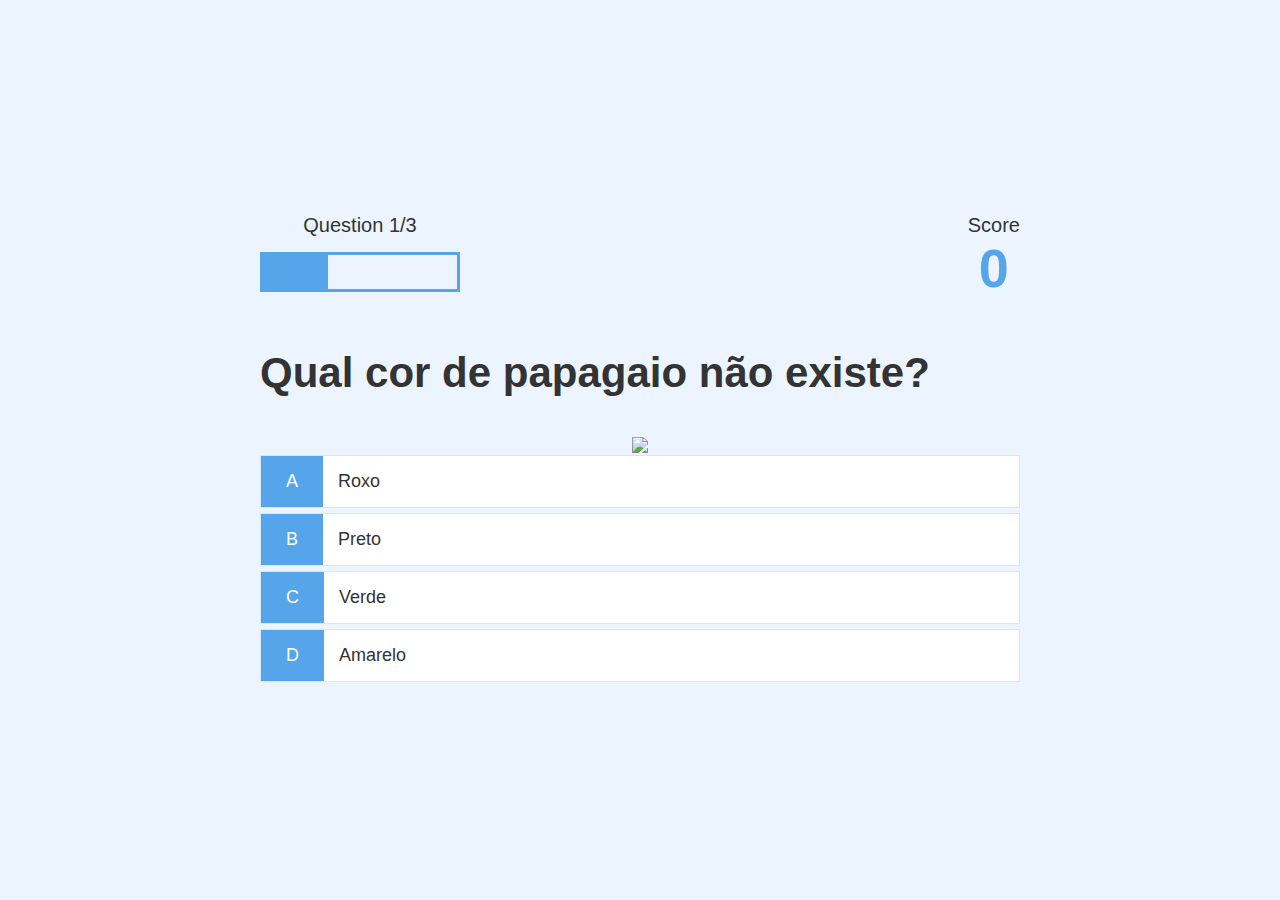
==== game.html @ f50a09a1 "birds question with images" ====
<!DOCTYPE html>
<html lang="en">
  <head>
    <meta charset="UTF-8" />
    <meta name="viewport" content="width=device-width, initial-scale=1.0" />
    <meta http-equiv="X-UA-Compatible" content="ie=edge" />
    <title>Quick Quiz - Play</title>
    <link rel="stylesheet" href="app.css" />
    <link rel="stylesheet" href="game.css" />
  </head>
  <body>
    <div class="container">
      <div id="loader"></div>
      <div id="game" class="justify-center flex-column hidden">
        <div id="hud">
          <div id="hud-item">
            <p id="progressText" class="hud-prefix">
              Question
            </p>
            <div id="progressBar">
              <div id="progressBarFull"></div>
            </div>
          </div>
          <div id="hud-item">
            <p class="hud-prefix">
              Score
            </p>
            <h1 class="hud-main-text" id="score">
              0
            </h1>
          </div>
        </div>
        <h2 id="question"></h2>
        <div id="image-container"><img id="image" src=""></div>
        <div class="choice-container">
          <p class="choice-prefix">A</p>
          <p class="choice-text" data-number="1"></p>
        </div>
        <div class="choice-container">
          <p class="choice-prefix">B</p>
          <p class="choice-text" data-number="2"></p>
        </div>
        <div class="choice-container">
          <p class="choice-prefix">C</p>
          <p class="choice-text" data-number="3"></p>
        </div>
        <div class="choice-container">
          <p class="choice-prefix">D</p>
          <p class="choice-text" data-number="4"></p>
        </div>
      </div>
    </div>
    <script src="game.js"></script>
  </body>
</html>
---- app.css ----
:root {
  background-color: #ecf5ff;
  font-size: 62.5%;
}

* {
  box-sizing: border-box;
  font-family: Arial, Helvetica, sans-serif;
  margin: 0;
  padding: 0;
  color: #333;
}

h1,
h2,
h3,
h4 {
  margin-bottom: 1rem;
}

h1 {
  font-size: 5.4rem;
  color: #56a5eb;
  margin-bottom: 5rem;
}

h1 > span {
  font-size: 2.4rem;
  font-weight: 500;
}

h2 {
  font-size: 4.2rem;
  margin-bottom: 4rem;
  font-weight: 700;
}

h3 {
  font-size: 2.8rem;
  font-weight: 500;
}

/* UTILITIES */

.container {
  width: 100vw;
  height: 100vh;
  display: flex;
  justify-content: center;
  align-items: center;
  max-width: 80rem;
  margin: 0 auto;
  padding: 2rem;
}

.container > * {
  width: 100%;
}

.flex-column {
  display: flex;
  flex-direction: column;
}

.flex-center {
  justify-content: center;
  align-items: center;
}

.justify-center {
  justify-content: center;
}

.text-center {
  text-align: center;
}

.hidden {
  display: none;
}

/* BUTTONS */
.btn {
  font-size: 1.8rem;
  padding: 1rem 0;
  width: 20rem;
  text-align: center;
  border: 0.1rem solid #56a5eb;
  margin-bottom: 1rem;
  text-decoration: none;
  color: #56a5eb;
  background-color: white;
}

.btn:hover {
  cursor: pointer;
  box-shadow: 0 0.4rem 1.4rem 0 rgba(86, 185, 235, 0.5);
  transform: translateY(-0.1rem);
  transition: transform 150ms;
}

.btn[disabled]:hover {
  cursor: not-allowed;
  box-shadow: none;
  transform: none;
}

/* FORMS */
form {
  width: 100%;
  display: flex;
  flex-direction: column;
  align-items: center;
}

input {
  margin-bottom: 1rem;
  width: 20rem;
  padding: 1.5rem;
  font-size: 1.8rem;
  border: none;
  box-shadow: 0 0.1rem 1.4rem 0 rgba(86, 185, 235, 0.5);
}

input::placeholder {
  color: #aaa;
}
---- game.css ----
#image-container {
  text-align: center;
}
.choice-container {
  display: flex;
  margin-bottom: 0.5rem;
  width: 100%;
  font-size: 1.8rem;
  border: 0.1rem solid rgb(86, 165, 235, 0.25);
  background-color: white;
}

.choice-container:hover {
  cursor: pointer;
  box-shadow: 0 0.4rem 1.4rem 0 rgba(86, 185, 235, 0.5);
  transform: translateY(-0.1rem);
  transition: transform 150ms;
}

.choice-prefix {
  padding: 1.5rem 2.5rem;
  background-color: #56a5eb;
  color: white;
}

.choice-text {
  padding: 1.5rem;
  width: 100%;
}

.correct {
  background-color: #28a745;
}

.incorrect {
  background-color: #dc3545;
}

/* HUD */

#hud {
  display: flex;
  justify-content: space-between;
}

.hud-prefix {
  text-align: center;
  font-size: 2rem;
}

.hud-main-text {
  text-align: center;
}

#progressBar {
  width: 20rem;
  height: 4rem;
  border: 0.3rem solid #56a5eb;
  margin-top: 1.5rem;
}

#progressBarFull {
  height: 3.4rem;
  background-color: #56a5eb;
  width: 0%;
}

/* LOADER */
#loader {
  border: 1.6rem solid white;
  border-radius: 50%;
  border-top: 1.6rem solid #56a5eb;
  width: 12rem;
  height: 12rem;
  animation: spin 2s linear infinite;
}

@keyframes spin {
  0% {
    transform: rotate(0deg);
  }
  100% {
    transform: rotate(360deg);
  }
}
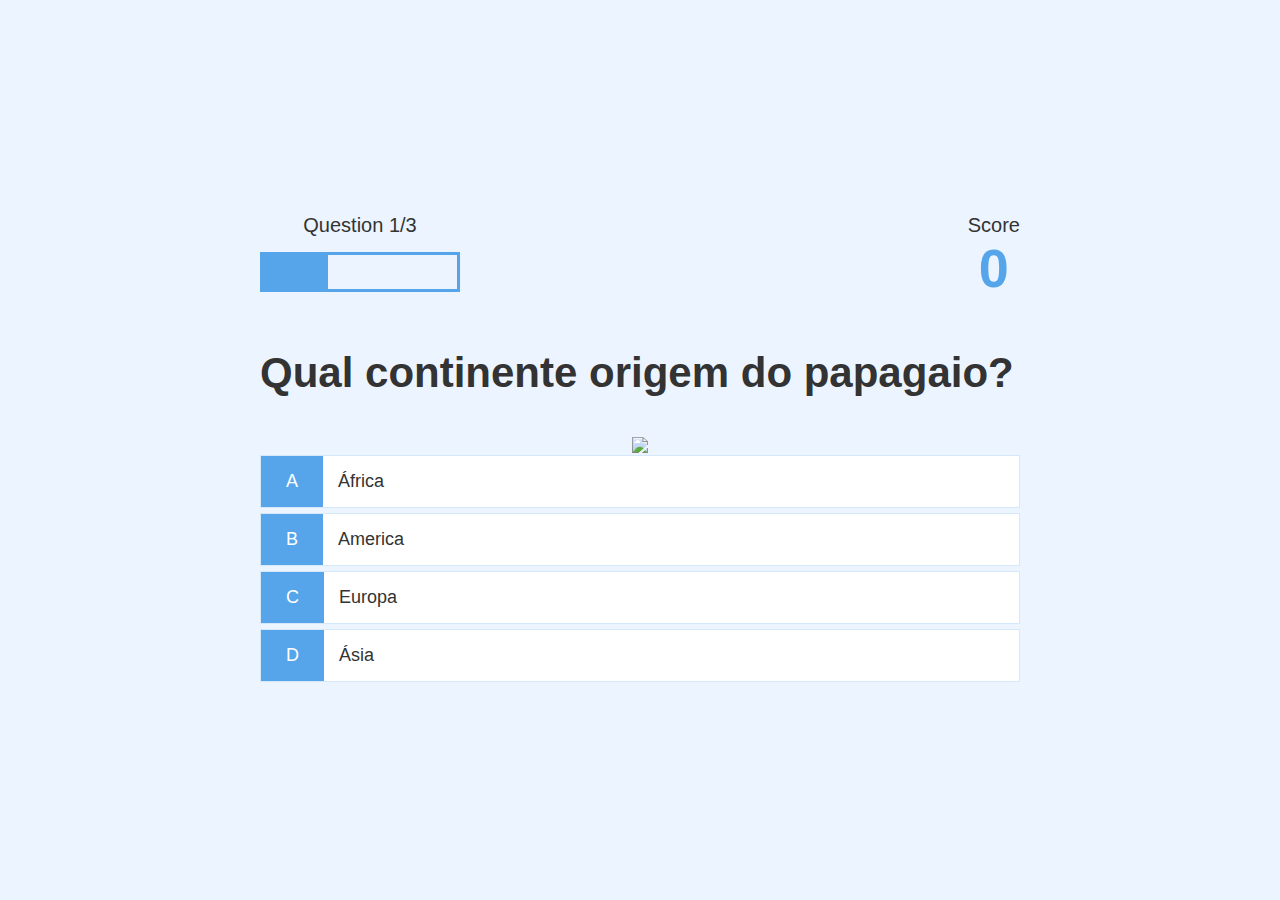
==== commit 277fc7c9: "credits" ====
--- a/game.html
+++ b/game.html
@@ -4,7 +4,7 @@
     <meta charset="UTF-8" />
     <meta name="viewport" content="width=device-width, initial-scale=1.0" />
     <meta http-equiv="X-UA-Compatible" content="ie=edge" />
-    <title>Quick Quiz - Play</title>
+    <title>Observatório Digital de Aves - Recantos dos Papagaios / Cananéia - SP</title>
     <link rel="stylesheet" href="app.css" />
     <link rel="stylesheet" href="game.css" />
   </head>
